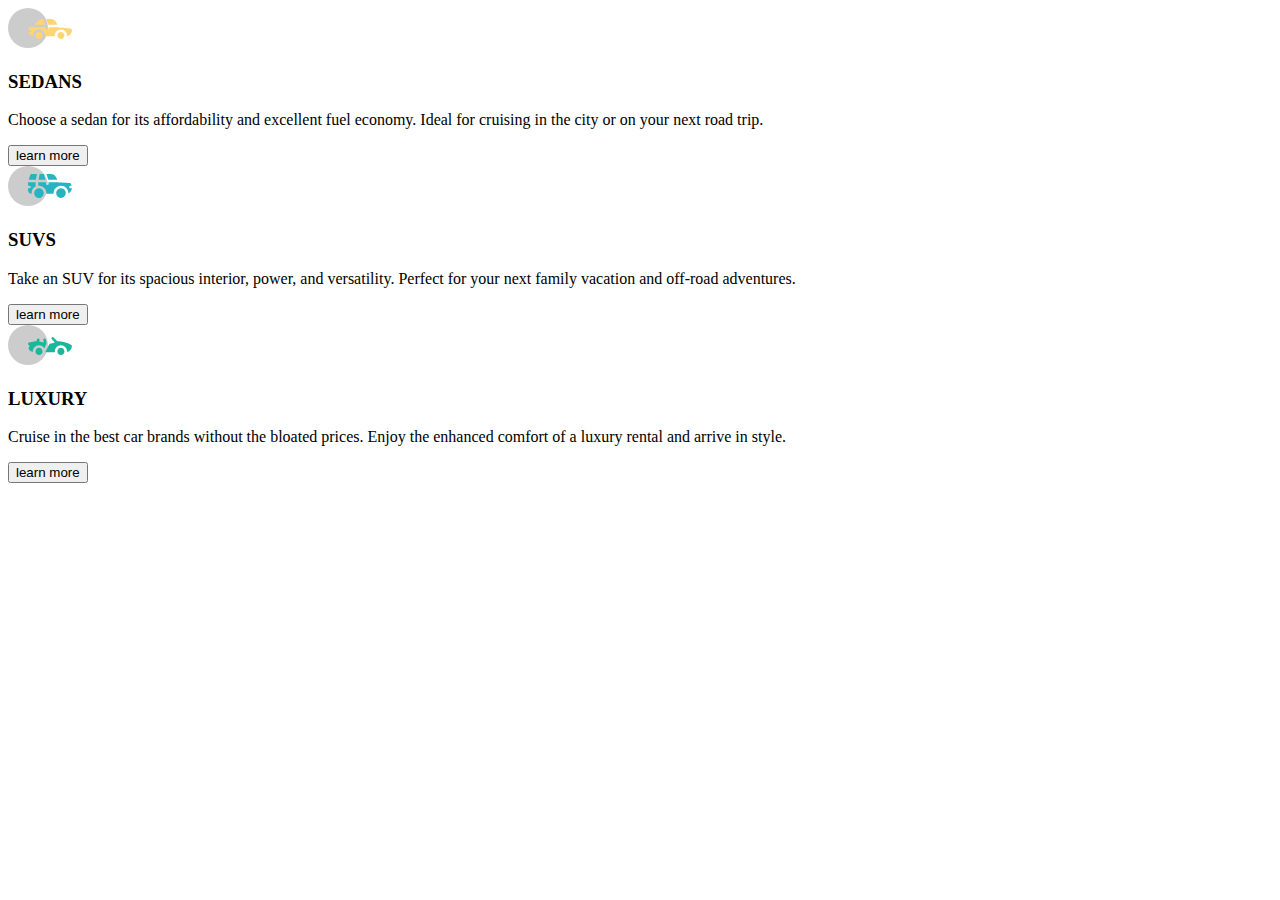
==== index.html @ c1ab4c03 "Add files via upload" ====
<!DOCTYPE html>
<html dir="ltr" lang="en" >
<head>
    <meta charset="UTF-8">
    <meta http-equiv="X-UA-Compatible" content="IE=edge">
    <meta name="viewport" content="width=device-width, initial-scale=1.0">
    <link rel="stylesheet" href="../css/styles.css">
    <link rel="icon" type="image/png" sizes="32x32" href="./images/favicon-32x32.png">
    <title>Frontend Mentor | 3-column preview card component</title>
</head>
<body>
    <main>
    <div class="cardbox">
        <div class="row">
            <div class="one">
                <img class="left" src="icon-sedans.svg" alt="sedans">
                <h3>SEDANS</h3>
                <p>Choose a sedan for its affordability and excellent fuel economy. Ideal for cruising in the city 
                    or on your next road trip.</p>
                    <input type="button" class="sedan" value="learn more">
            </div>
            <div class="two">
                <img class="middle" src="icon-suvs.svg" alt="SUVs">  
<h3>SUVS</h3>
    <p>Take an SUV for its spacious interior, power, and versatility. Perfect for your next family vacation 
        and off-road adventures.</p>
        <input type="button" class="suv" value="learn more">
            </div>
            <div class="three">
                <img class="last" src="icon-luxury.svg" alt="luxury">
<h3>LUXURY</h3>
<p>Cruise in the best car brands without the bloated prices. Enjoy the enhanced comfort of a luxury 
    rental and arrive in style.
    </p>
    <input type="button" class="luxury" value="learn more">
            </div>
        </div>
    </div>
</main>
</body>
</html>
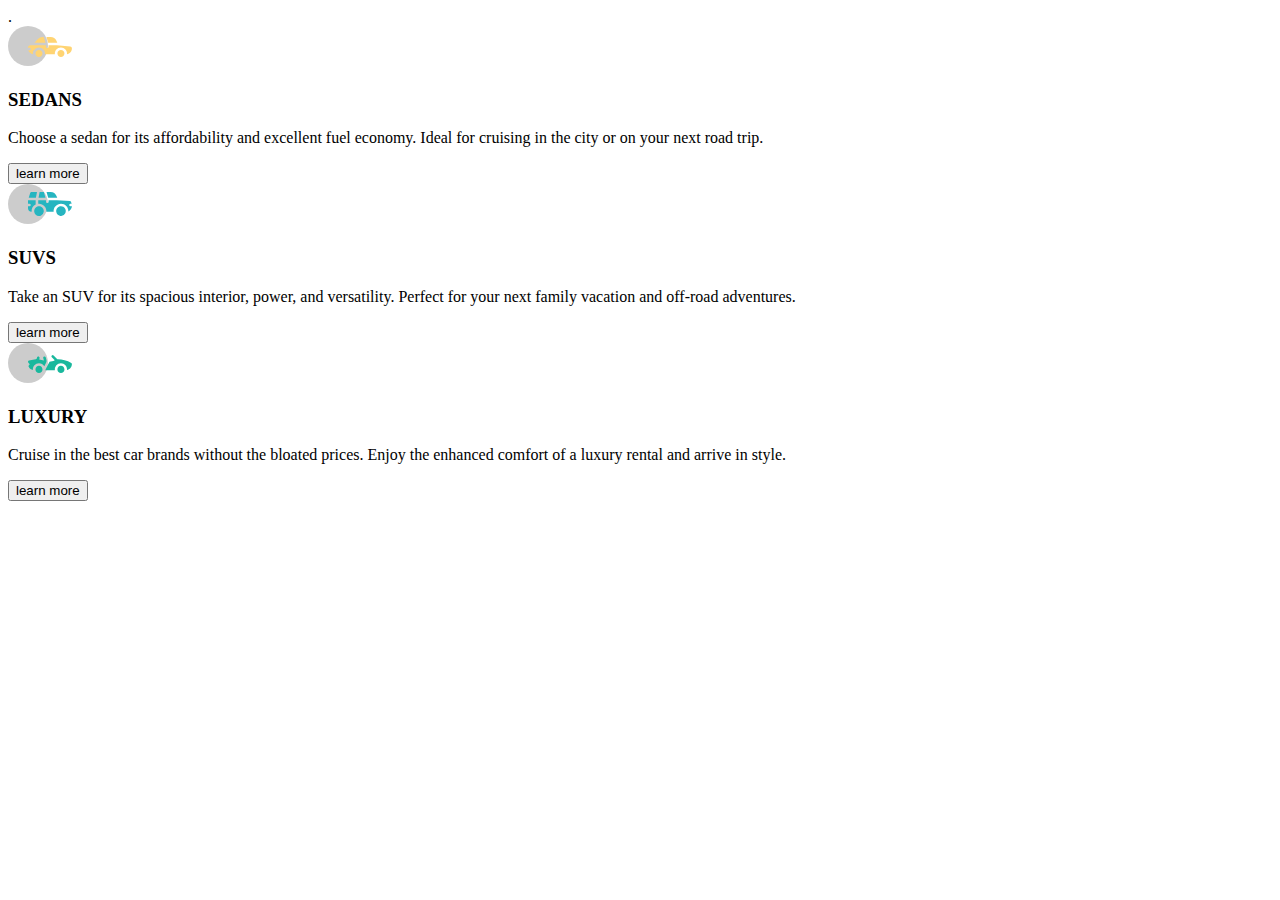
==== commit 03a12e2d: "Update index.html" ====
--- a/index.html
+++ b/index.html
@@ -4,7 +4,7 @@
     <meta charset="UTF-8">
     <meta http-equiv="X-UA-Compatible" content="IE=edge">
     <meta name="viewport" content="width=device-width, initial-scale=1.0">
-    <link rel="stylesheet" href="../css/styles.css">
+    <link rel="stylesheet" href="css/styles.css">.
     <link rel="icon" type="image/png" sizes="32x32" href="./images/favicon-32x32.png">
     <title>Frontend Mentor | 3-column preview card component</title>
 </head>
@@ -38,4 +38,4 @@
     </div>
 </main>
 </body>
-</html>+</html>
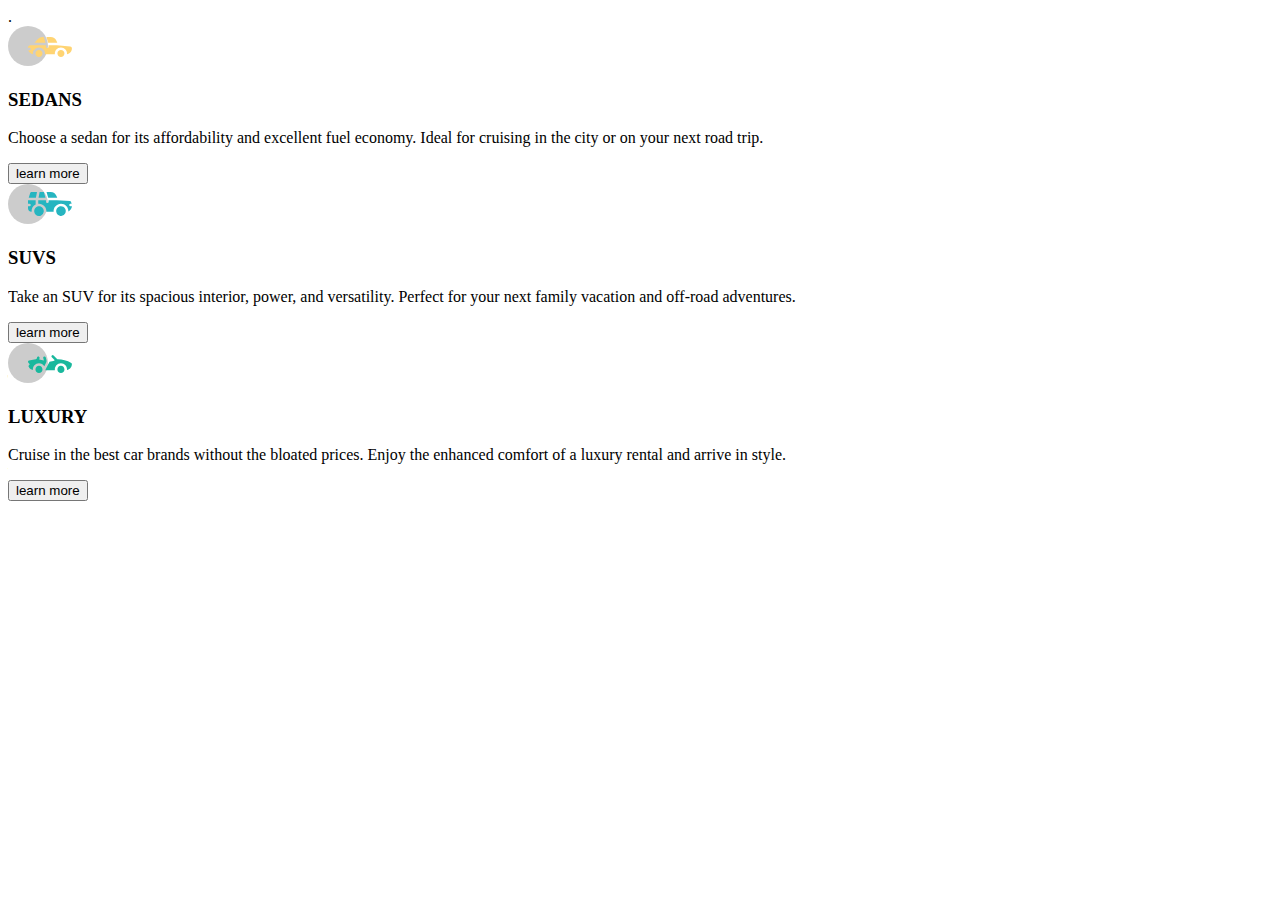
==== commit c7254807: "Update index.html" ====
--- a/index.html
+++ b/index.html
@@ -5,7 +5,7 @@
     <meta http-equiv="X-UA-Compatible" content="IE=edge">
     <meta name="viewport" content="width=device-width, initial-scale=1.0">
     <link rel="stylesheet" href="css/styles.css">.
-    <link rel="icon" type="image/png" sizes="32x32" href="./images/favicon-32x32.png">
+    <link rel="icon" type="image/png" sizes="32x32" href="favicon-32x32.png">
     <title>Frontend Mentor | 3-column preview card component</title>
 </head>
 <body>
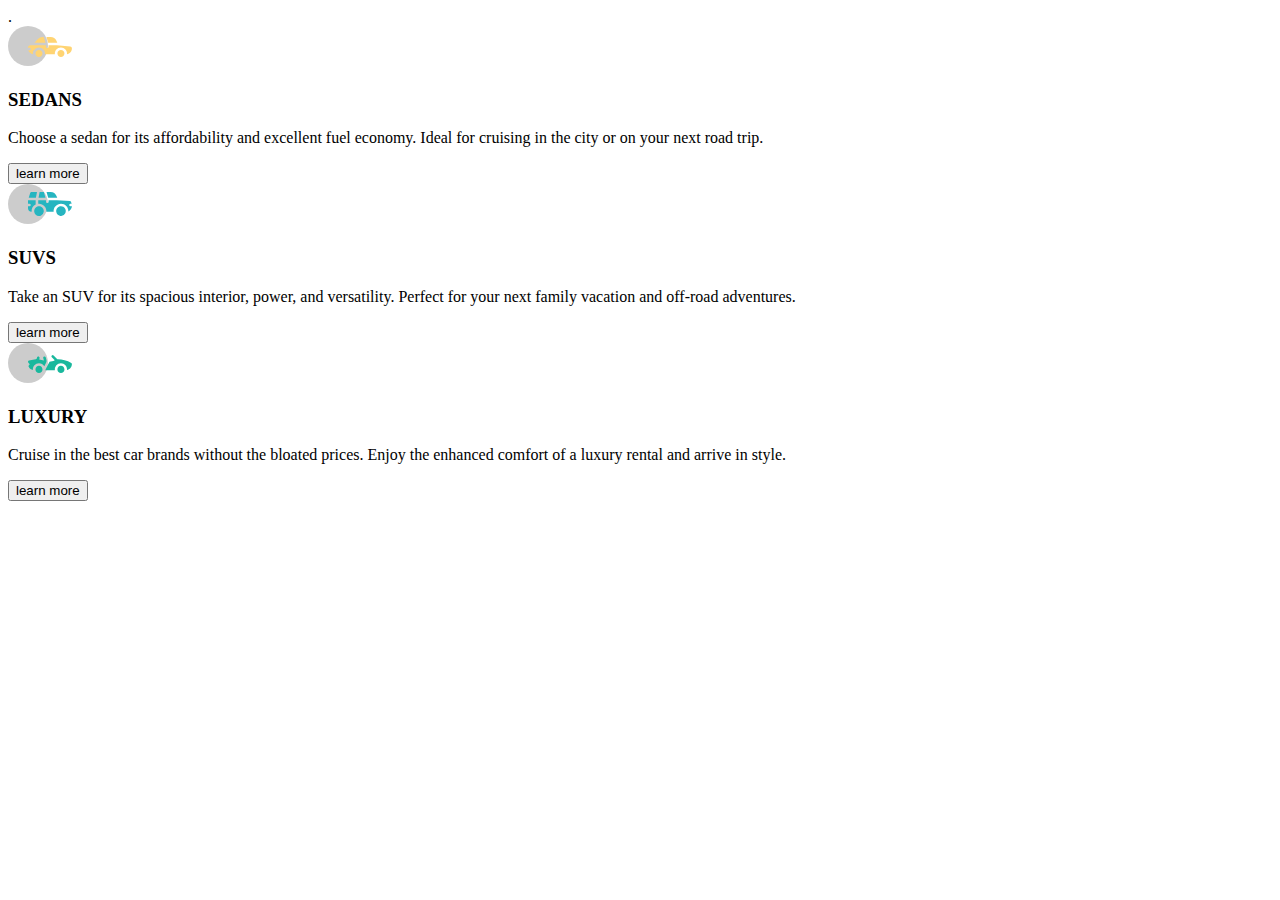
==== commit 0a3ad990: "Update index.html" ====
--- a/index.html
+++ b/index.html
@@ -4,8 +4,8 @@
     <meta charset="UTF-8">
     <meta http-equiv="X-UA-Compatible" content="IE=edge">
     <meta name="viewport" content="width=device-width, initial-scale=1.0">
+     <link rel="icon" type="image/png" sizes="32x32" href="favicon-32x32.png">
     <link rel="stylesheet" href="css/styles.css">.
-    <link rel="icon" type="image/png" sizes="32x32" href="favicon-32x32.png">
     <title>Frontend Mentor | 3-column preview card component</title>
 </head>
 <body>
